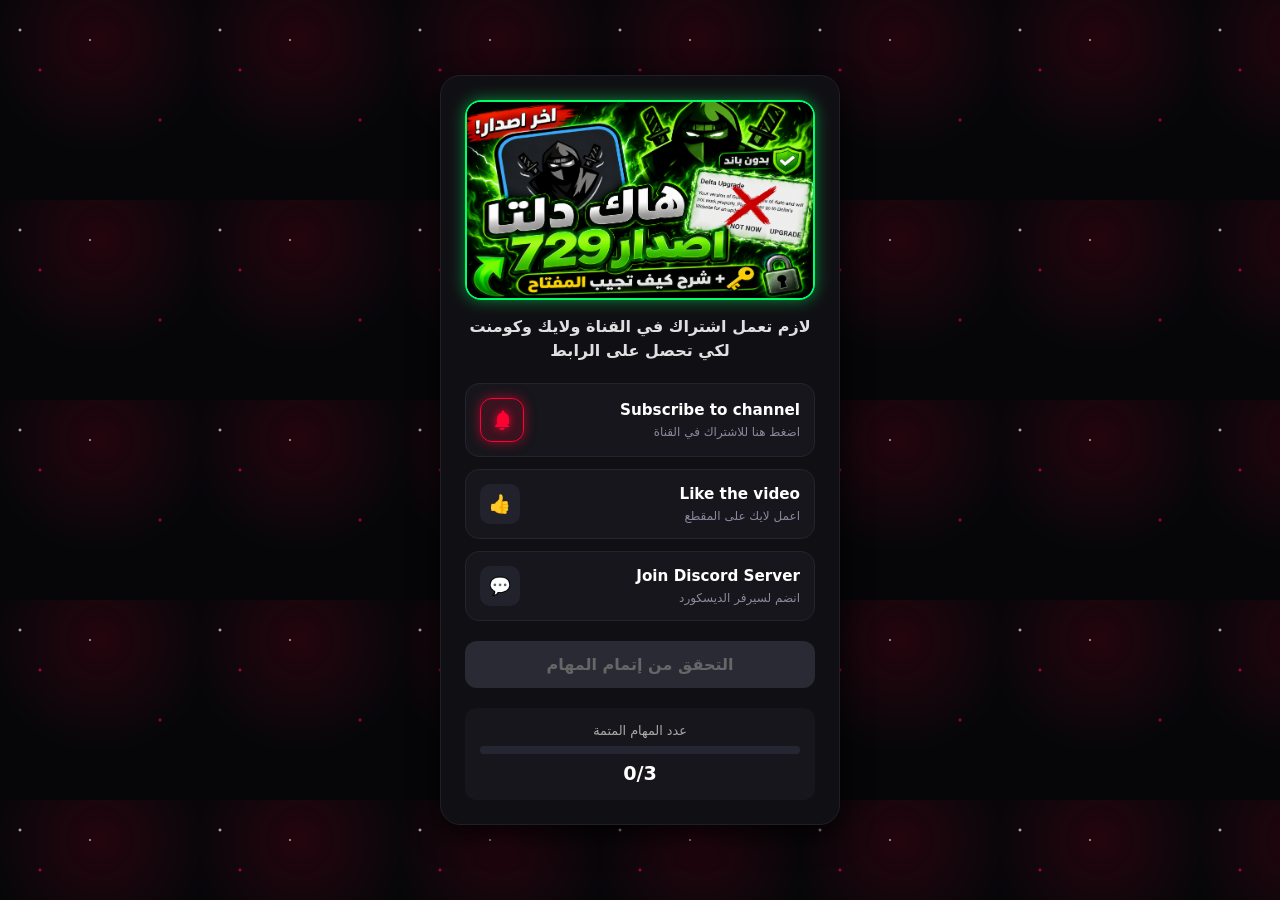
==== tasks.html @ 7a312b1c "Add files via upload" ====
<!DOCTYPE html>
<html lang="ar" dir="rtl">
<head>
    <meta charset="UTF-8">
    <meta name="viewport" content="width=device-width, initial-scale=1.0">
    <title>إتمام المهام للوصول للرابط</title>
    <link rel="stylesheet" href="tasks-style.css">
</head>
<body>

    <div class="task-card">
        <div class="task-header">
            <div class="preview-box">
              <img src="banner.png" alt="صورة توضيحية" style="width: 100%; height: 100%; object-fit: cover; border-radius: 12px;">

            </div>
            <h2>لازم تعمل اشتراك في القناة ولايك وكومنت لكي تحصل على الرابط</h2>
        </div>

        <div class="task-list">
            <a href="https://www.youtube.com/@SongV7" target="_blank" class="task-item" onclick="completeTask(this)">
                <div class="task-info">
                    <strong>Subscribe to channel</strong>
                    <span>اضغط هنا للاشتراك في القناة</span>
                </div>
              <div class="bell-box">
    <svg xmlns="http://www.w3.org/2000/svg" viewBox="0 0 24 24" class="bell-icon">
        <path d="M12 22a2.98 2.98 0 0 0 2.818-2H9.182A2.98 2.98 0 0 0 12 22zm7-6v-5c0-3.07-1.63-5.64-4.5-6.32V4c0-.83-.67-1.5-1.5-1.5s-1.5.67-1.5 1.5v.68C8.63 5.36 7 7.92 7 11v5l-2 2v1h14v-1l-2-2z"/>
    </svg>
</div>

            </a>

            <a href="https://youtu.be/YECoPSV7TBQ?si=ZPYLdxRfc3ks0NNF" target="_blank" class="task-item" onclick="completeTask(this)">
                <div class="task-info">
                    <strong>Like the video</strong>
                    <span>اعمل لايك على المقطع</span>
                </div>
                <div class="task-badge">👍</div>
            </a>

            <a href="https://discord.gg/YhXdgCEZw" target="_blank" class="task-item" onclick="completeTask(this)">
                <div class="task-info">
                    <strong>Join Discord Server</strong>
                    <span>انضم لسيرفر الديسكورد</span>
                </div>
                <div class="task-badge">💬</div>
            </a>
        </div>

        <button id="verifyBtn" class="btn-verify disabled" onclick="checkFinalStep()" disabled>
            التحقق من إتمام المهام
        </button>

        <div class="progress-box">
            <span>عدد المهام المتمة</span>
            <div class="progress-bar">
                <div id="progressFill" class="progress-fill"></div>
            </div>
            <div id="counterText" class="counter-text">0/3</div>
        </div>
    </div>

    <script src="tasks-script.js"></script>
</body>
</html>
<style>
/* إطار الصورة المضيء والمرتفع */
.preview-box {
    width: 100% !important;
    height: 200px !important; /* زيادة الارتفاع لتبان الصورة كاملة بوضوح */
    border-radius: 16px !important;
    overflow: hidden !important;
    border: 2px solid #00ff66 !important;
    box-shadow: 0 0 15px rgba(0, 255, 102, 0.5) !important;
    animation: pulseBorder 3s infinite alternate ease-in-out !important;
}

/* حركة التكبير والتصغير المباشرة للصورة */
.preview-box img {
    width: 100% !important;
    height: 100% !important;
    object-fit: contain !important; /* إظهار كامل أبعاد الصورة بدون قص */
    background-color: #000;
    animation: zoomImage 5s infinite alternate ease-in-out !important;
}

/* تغيير ألوان الإطار بنمط النيون */
@keyframes pulseBorder {
    0% {
        border-color: #00ff66;
        box-shadow: 0 0 10px rgba(0, 255, 102, 0.4);
    }
    50% {
        border-color: #ff0055;
        box-shadow: 0 0 20px rgba(255, 0, 85, 0.6);
    }
    100% {
        border-color: #00e5ff;
        box-shadow: 0 0 20px rgba(0, 229, 255, 0.6);
    }
}

/* حركة زوم خفيفة للصورة */
@keyframes zoomImage {
    0% { transform: scale(1); }
    100% { transform: scale(1.06); }
}
</style>
---- tasks-style.css ----
* {
    box-sizing: border-box;
    margin: 0;
    padding: 0;
    font-family: system-ui, -apple-system, sans-serif;
}

body {
    background-color: #08080a;
    color: #ffffff;
    display: flex;
    justify-content: center;
    align-items: center;
    min-height: 100vh;
    padding: 15px;
}

.task-card {
    background: #101014;
    border: 1px solid #1f1f26;
    border-radius: 20px;
    padding: 24px;
    width: 100%;
    max-width: 400px;
    box-shadow: 0 10px 30px rgba(0, 0, 0, 0.8);
    text-align: center;
}

.task-header {
    margin-bottom: 20px;
}

.preview-box {
    width: 100%;
    height: 120px;
    background: linear-gradient(135deg, #2b0000, #110000);
    border: 1px solid #ff0033;
    border-radius: 15px;
    display: flex;
    justify-content: center;
    align-items: center;
    font-size: 3rem;
    margin-bottom: 15px;
    box-shadow: 0 0 15px rgba(255, 0, 51, 0.2);
}

.task-header h2 {
    font-size: 1rem;
    line-height: 1.5;
    color: #e0e0e0;
    font-weight: 600;
}

/* عناصر المهام */
.task-list {
    display: flex;
    flex-direction: column;
    gap: 12px;
    margin-bottom: 20px;
}

.task-item {
    background-color: #16161c;
    border: 1px solid #24242e;
    border-radius: 14px;
    padding: 14px;
    display: flex;
    justify-content: space-between;
    align-items: center;
    text-decoration: none;
    color: #fff;
    transition: all 0.2s ease;
}

.task-item:hover {
    border-color: #ff0033;
    background-color: #1c1c24;
}

.task-item.completed {
    border-color: #00ff66;
    background-color: #0e2014;
    opacity: 0.8;
}

.task-info {
    text-align: right;
}

.task-info strong {
    display: block;
    font-size: 0.95rem;
    margin-bottom: 2px;
}

.task-info span {
    font-size: 0.75rem;
    color: #8a8a9e;
}

.task-badge {
    background-color: #22222c;
    width: 40px;
    height: 40px;
    border-radius: 10px;
    display: flex;
    justify-content: center;
    align-items: center;
    font-size: 1.1rem;
}

/* زر التحقق */
.btn-verify {
    width: 100%;
    padding: 14px;
    border-radius: 12px;
    font-weight: bold;
    font-size: 1rem;
    border: none;
    cursor: pointer;
    margin-bottom: 20px;
    transition: background-color 0.3s;
}

.btn-verify.disabled {
    background-color: #2a2a35;
    color: #666;
    cursor: not-allowed;
}

.btn-verify.active {
    background-color: #ff0033;
    color: #ffffff;
    box-shadow: 0 0 15px rgba(255, 0, 51, 0.5);
}

/* شريط التقدم */
.progress-box {
    background-color: #16161c;
    border-radius: 12px;
    padding: 15px;
}

.progress-box span {
    font-size: 0.8rem;
    color: #aaa;
    display: block;
    margin-bottom: 8px;
}

.progress-bar {
    width: 100%;
    height: 8px;
    background-color: #262633;
    border-radius: 10px;
    overflow: hidden;
    margin-bottom: 8px;
}

.progress-fill {
    height: 100%;
    width: 0%;
    background-color: #ff0033;
    transition: width 0.3s ease;
}

.counter-text {
    font-size: 1.2rem;
    font-weight: bold;
    color: #fff;
}
/* --- تصميم مربع الجرس الأحمر المضيء --- */
.bell-box {
    width: 44px;
    height: 44px;
    background: rgba(255, 0, 51, 0.15);
    border: 1px solid #ff0033;
    border-radius: 12px;
    display: flex;
    align-items: center;
    justify-content: center;
    box-shadow: 0 0 12px rgba(255, 0, 51, 0.6);
    animation: pulseBell 2s infinite alternate ease-in-out;
}

.bell-icon {
    width: 24px;
    height: 24px;
    fill: #ff0033;
    filter: drop-shadow(0 0 4px #ff0033);
}

@keyframes pulseBell {
    0% {
        box-shadow: 0 0 8px rgba(255, 0, 51, 0.4);
        transform: scale(1);
    }
    100% {
        box-shadow: 0 0 18px rgba(255, 0, 51, 0.8);
        transform: scale(1.05);
    }
}

/* --- الخلفية المظلمة والمتحركة للنجوم --- */
body {
    background-color: #060609 !important;
    background-image: 
        radial-gradient(circle at 50% 20%, rgba(255, 0, 51, 0.12), transparent 60%),
        radial-gradient(2px 2px at 20px 30px, #ffffff, rgba(0,0,0,0)),
        radial-gradient(2px 2px at 40px 70px, #ff0055, rgba(0,0,0,0)),
        radial-gradient(1.5px 1.5px at 90px 40px, #ffffff, rgba(0,0,0,0)),
        radial-gradient(2px 2px at 160px 120px, #ff0033, rgba(0,0,0,0)) !important;
    background-repeat: repeat !important;
    background-size: 200px 200px !important;
    animation: moveBg 8s linear infinite !important;
}

@keyframes moveBg {
    from { background-position: 0 0; }
    to { background-position: 0 400px; }
}
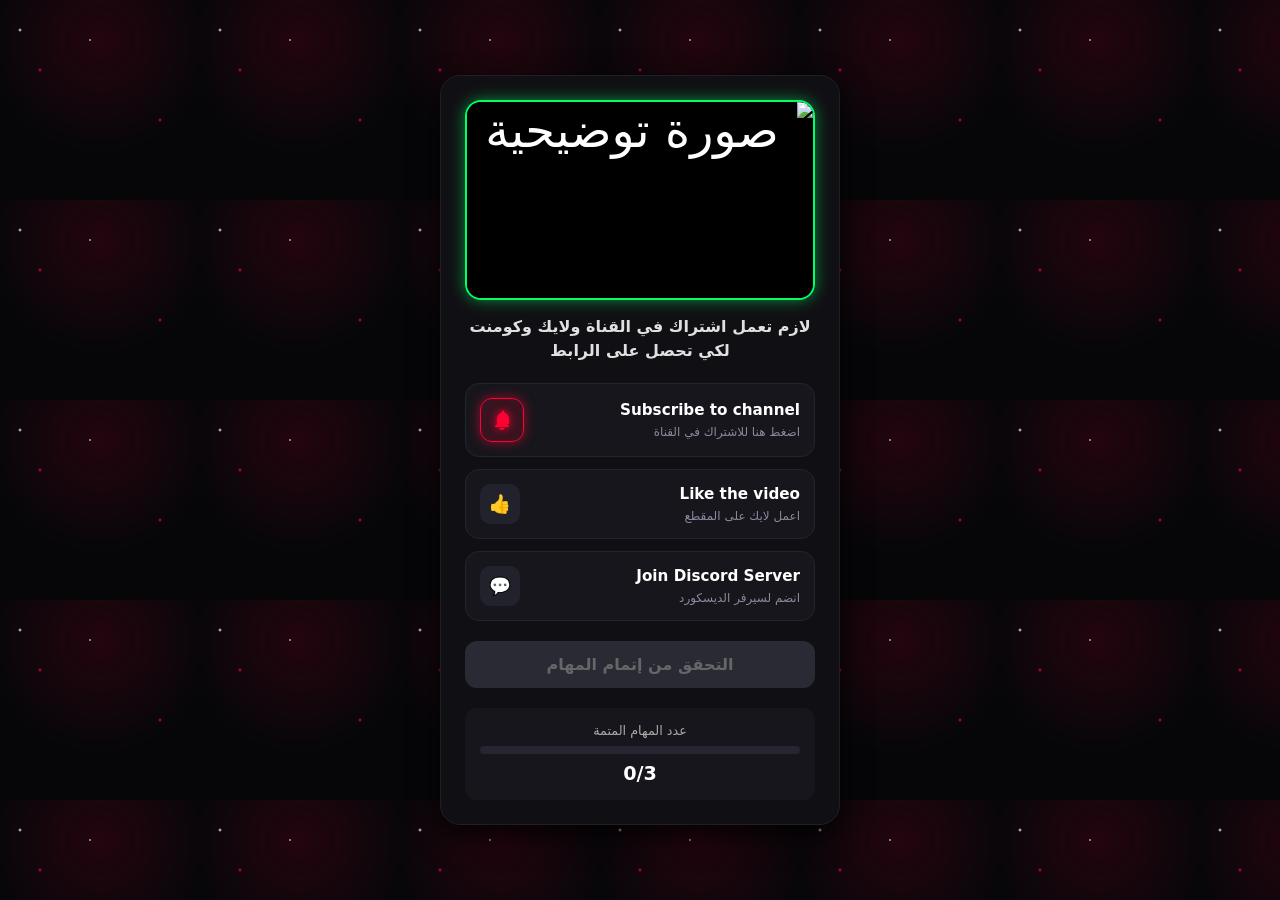
==== commit 286d17fa: "Update image source in task card" ====
--- a/tasks.html
+++ b/tasks.html
@@ -11,7 +11,7 @@
     <div class="task-card">
         <div class="task-header">
             <div class="preview-box">
-              <img src="banner.png" alt="صورة توضيحية" style="width: 100%; height: 100%; object-fit: cover; border-radius: 12px;">
+              <img src="banner-new.png" alt="صورة توضيحية" style="width: 100%; height: 100%; object-fit: cover; border-radius: 12px;">
 
             </div>
             <h2>لازم تعمل اشتراك في القناة ولايك وكومنت لكي تحصل على الرابط</h2>
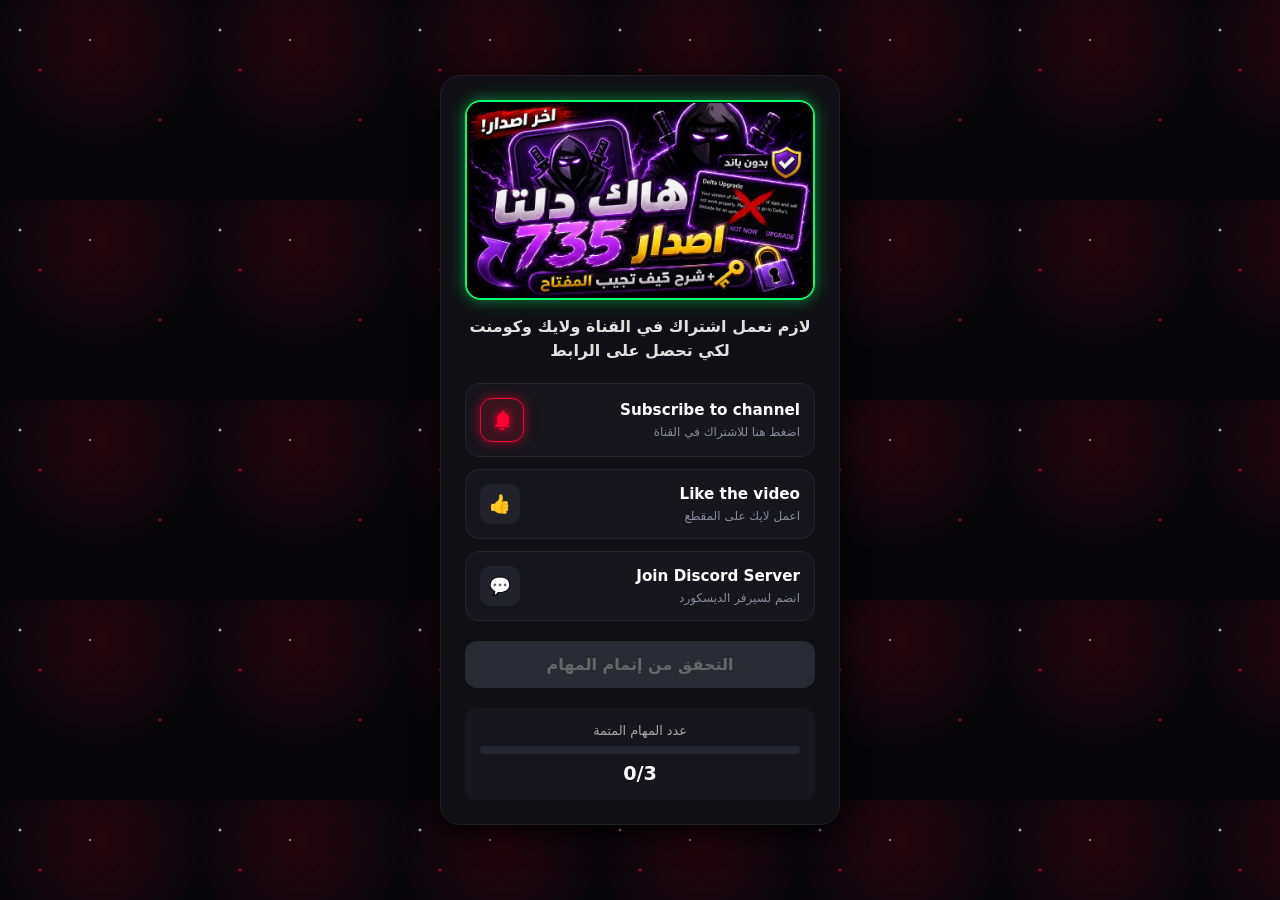
==== commit 87a94edd: "Update task links in tasks.html" ====
--- a/tasks.html
+++ b/tasks.html
@@ -18,7 +18,7 @@
         </div>
 
         <div class="task-list">
-            <a href="https://www.youtube.com/@SongV7" target="_blank" class="task-item" onclick="completeTask(this)">
+            <a href="https://www.youtube.com/@SongJinyu0" target="_blank" class="task-item" onclick="completeTask(this)">
                 <div class="task-info">
                     <strong>Subscribe to channel</strong>
                     <span>اضغط هنا للاشتراك في القناة</span>
@@ -31,7 +31,7 @@
 
             </a>
 
-            <a href="https://youtu.be/YECoPSV7TBQ?si=ZPYLdxRfc3ks0NNF" target="_blank" class="task-item" onclick="completeTask(this)">
+            <a href="https://youtu.be/7NGmyalrspw?si=36m0lu-EMzFwnpey" target="_blank" class="task-item" onclick="completeTask(this)">
                 <div class="task-info">
                     <strong>Like the video</strong>
                     <span>اعمل لايك على المقطع</span>
@@ -39,7 +39,7 @@
                 <div class="task-badge">👍</div>
             </a>
 
-            <a href="https://discord.gg/YhXdgCEZw" target="_blank" class="task-item" onclick="completeTask(this)">
+            <a href="https://discord.gg/7K8jaYjnE" target="_blank" class="task-item" onclick="completeTask(this)">
                 <div class="task-info">
                     <strong>Join Discord Server</strong>
                     <span>انضم لسيرفر الديسكورد</span>
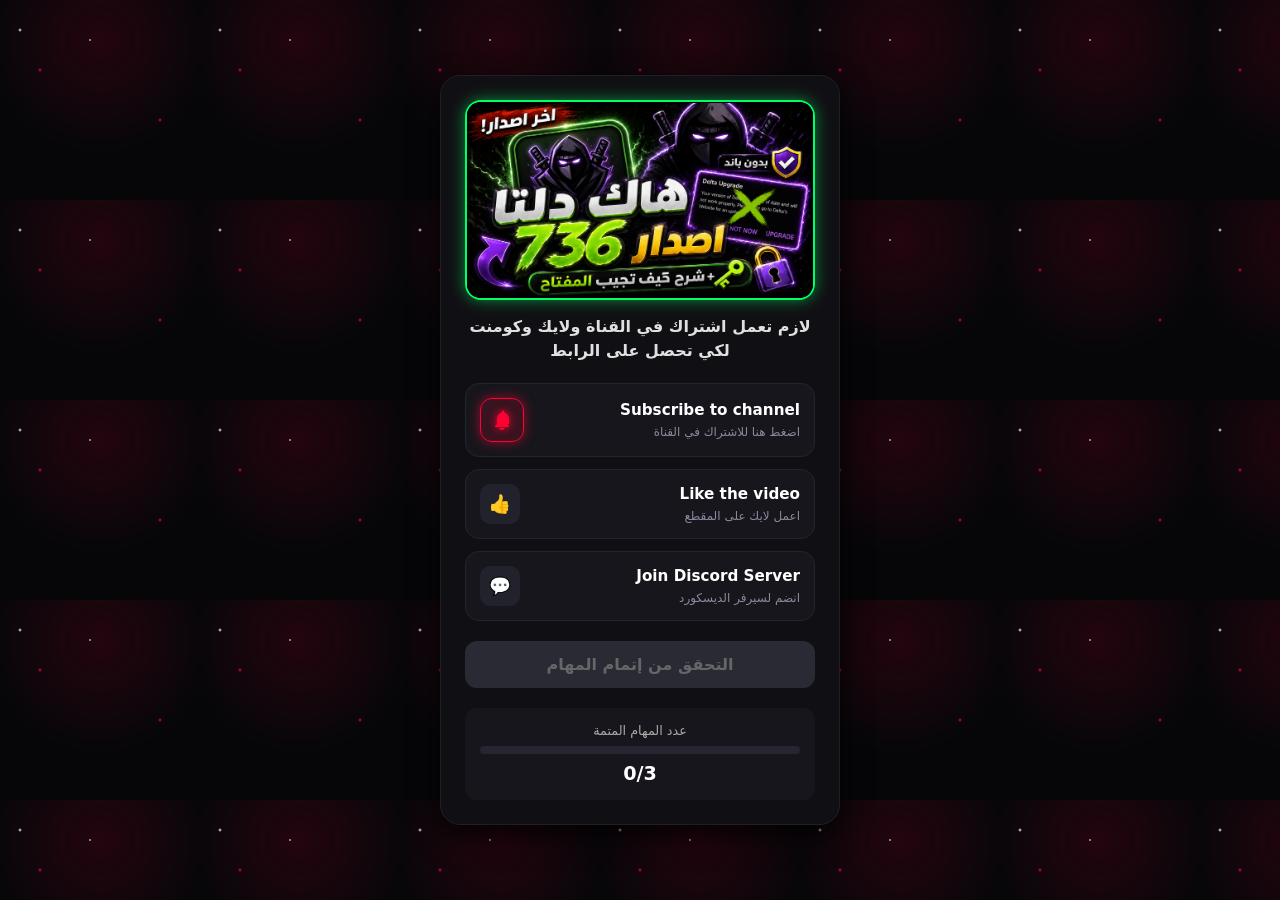
==== commit 601853ff: "Change image source from banner-new.png to Token.png" ====
--- a/tasks.html
+++ b/tasks.html
@@ -11,7 +11,7 @@
     <div class="task-card">
         <div class="task-header">
             <div class="preview-box">
-              <img src="banner-new.png" alt="صورة توضيحية" style="width: 100%; height: 100%; object-fit: cover; border-radius: 12px;">
+              <img src="Token.png" alt="صورة توضيحية" style="width: 100%; height: 100%; object-fit: cover; border-radius: 12px;">
 
             </div>
             <h2>لازم تعمل اشتراك في القناة ولايك وكومنت لكي تحصل على الرابط</h2>
